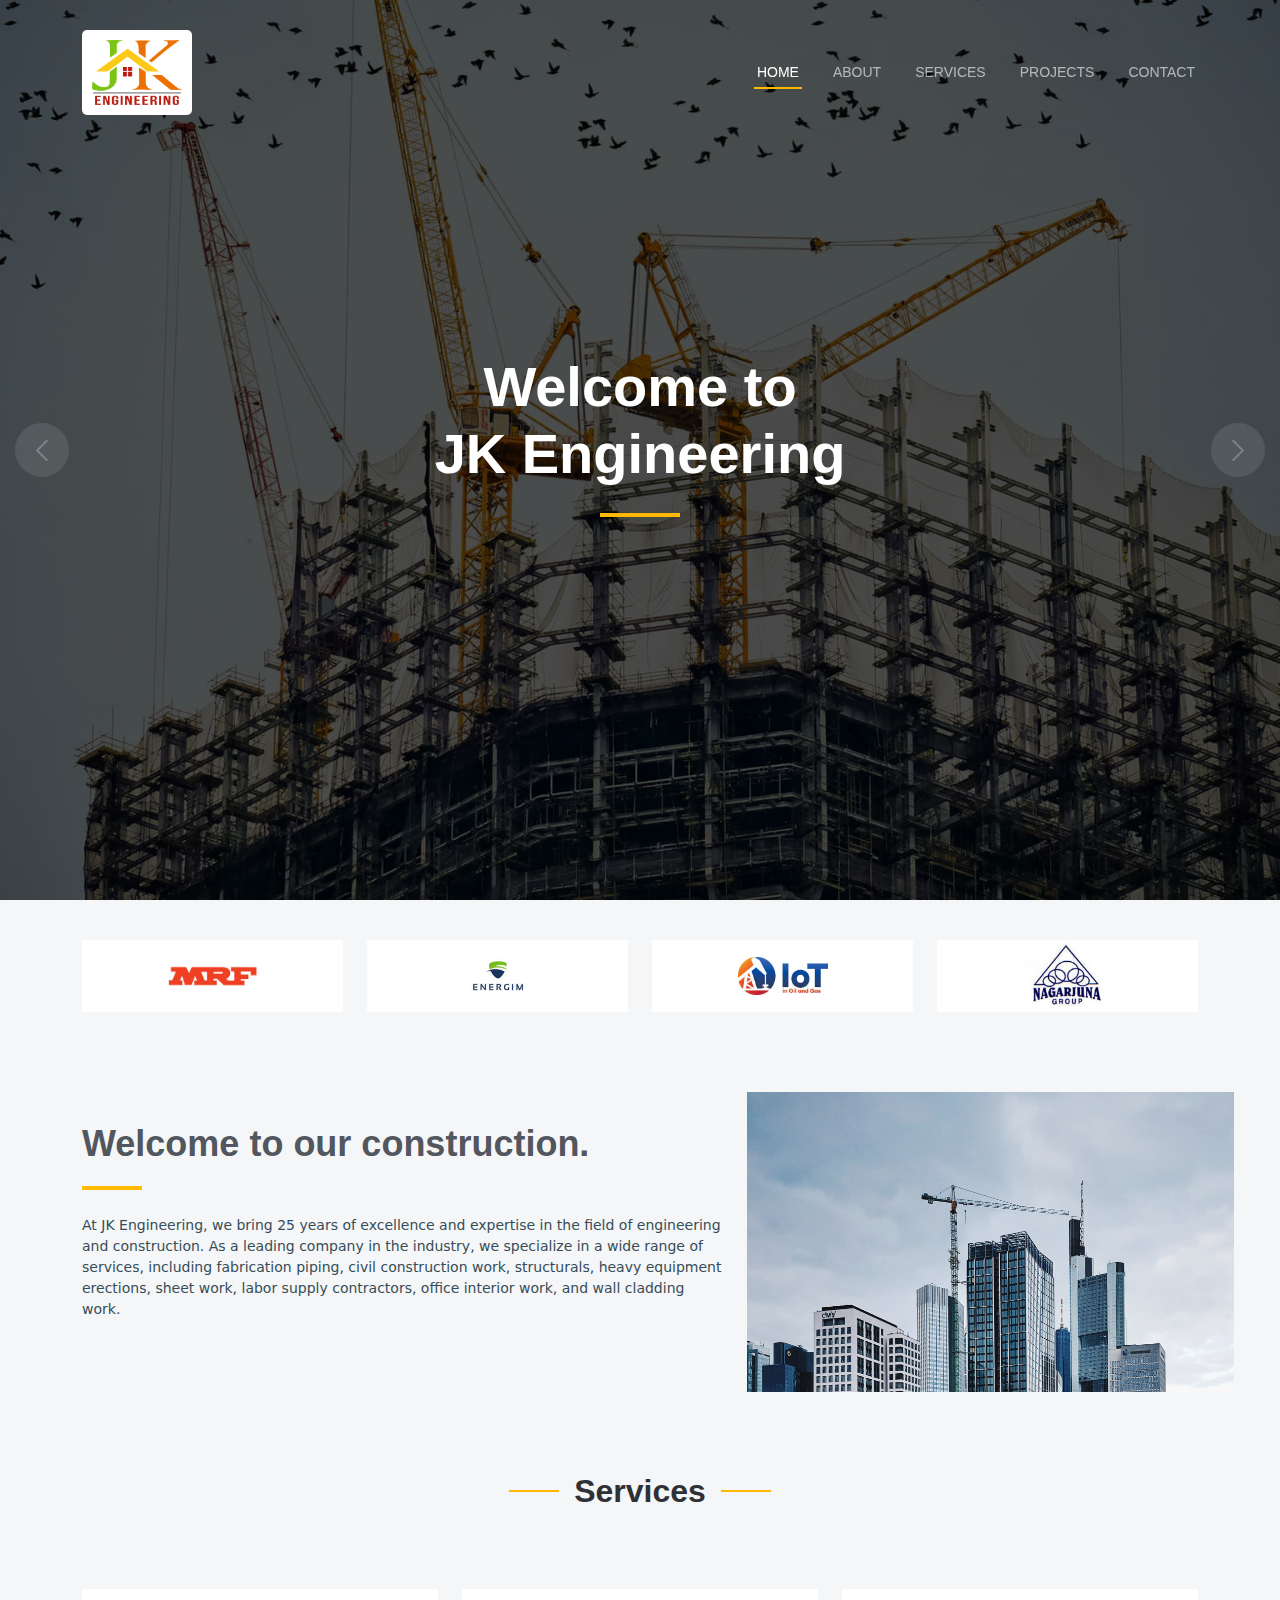
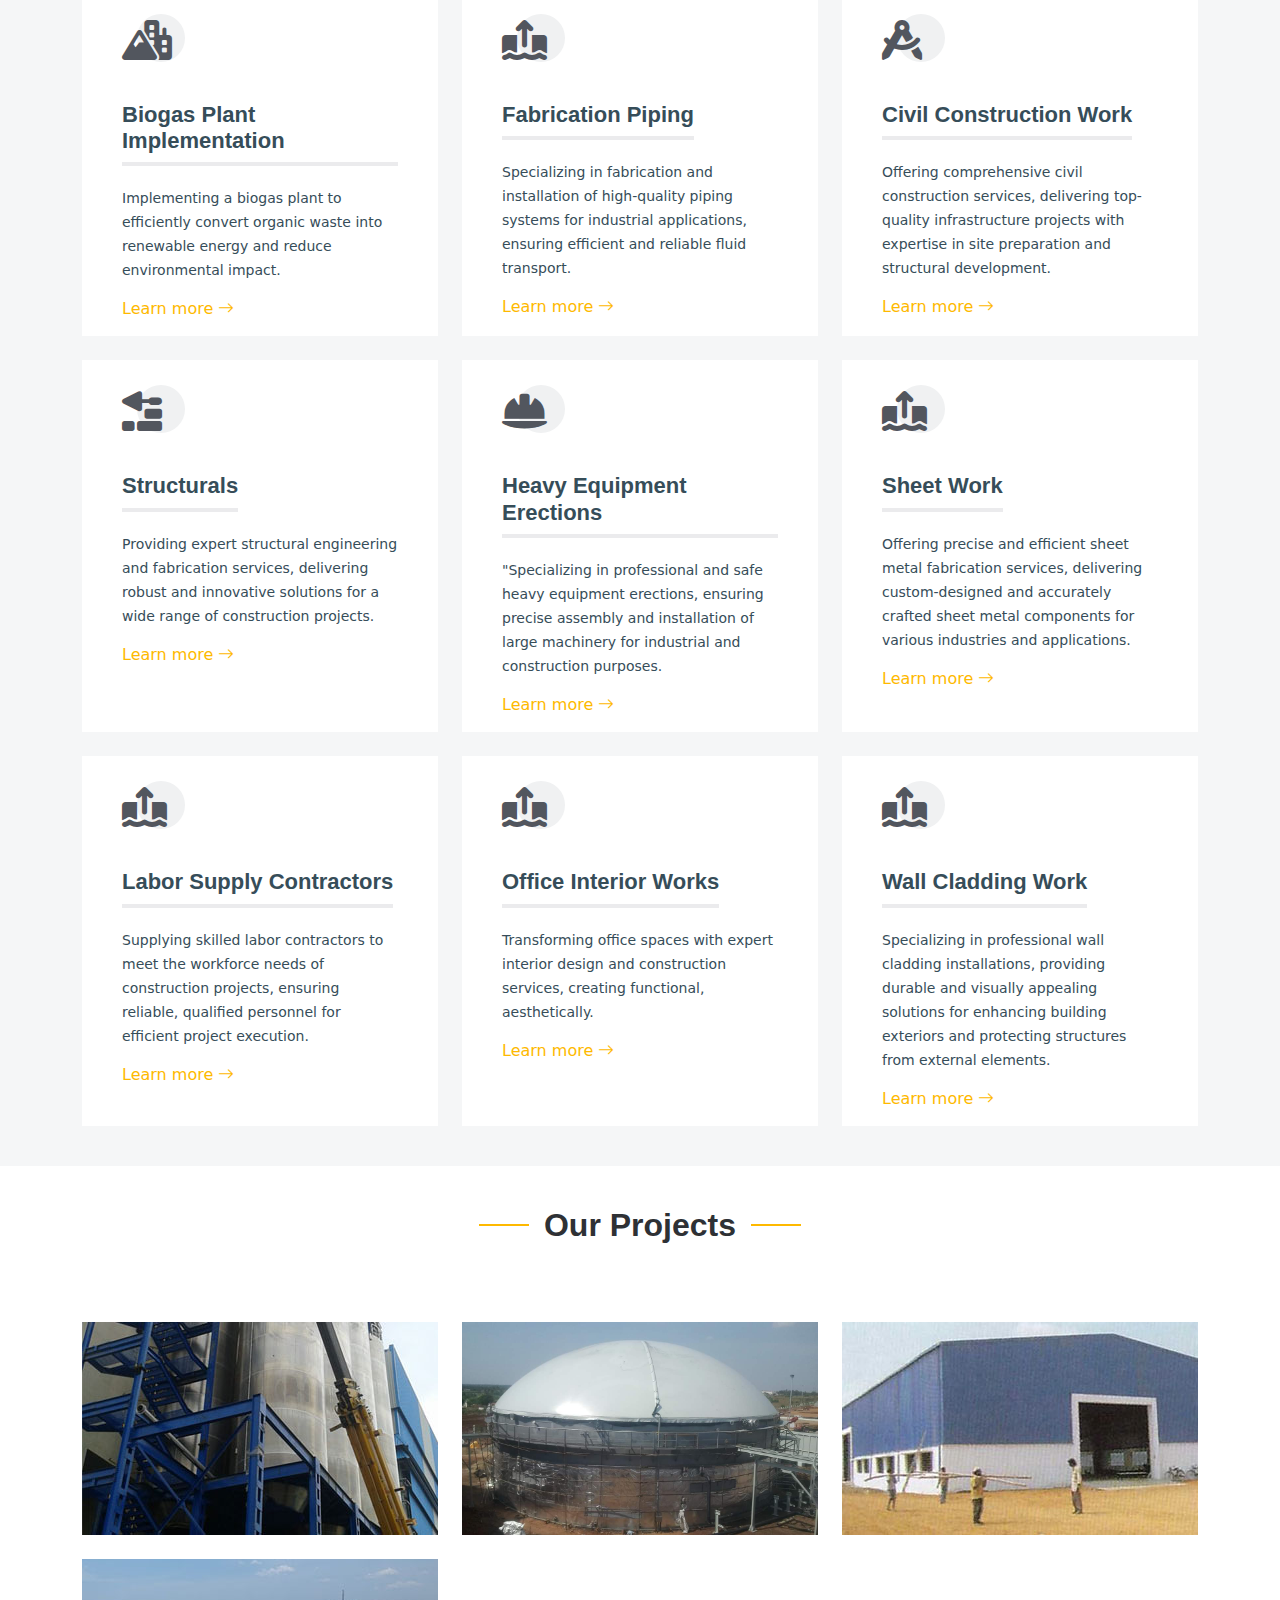
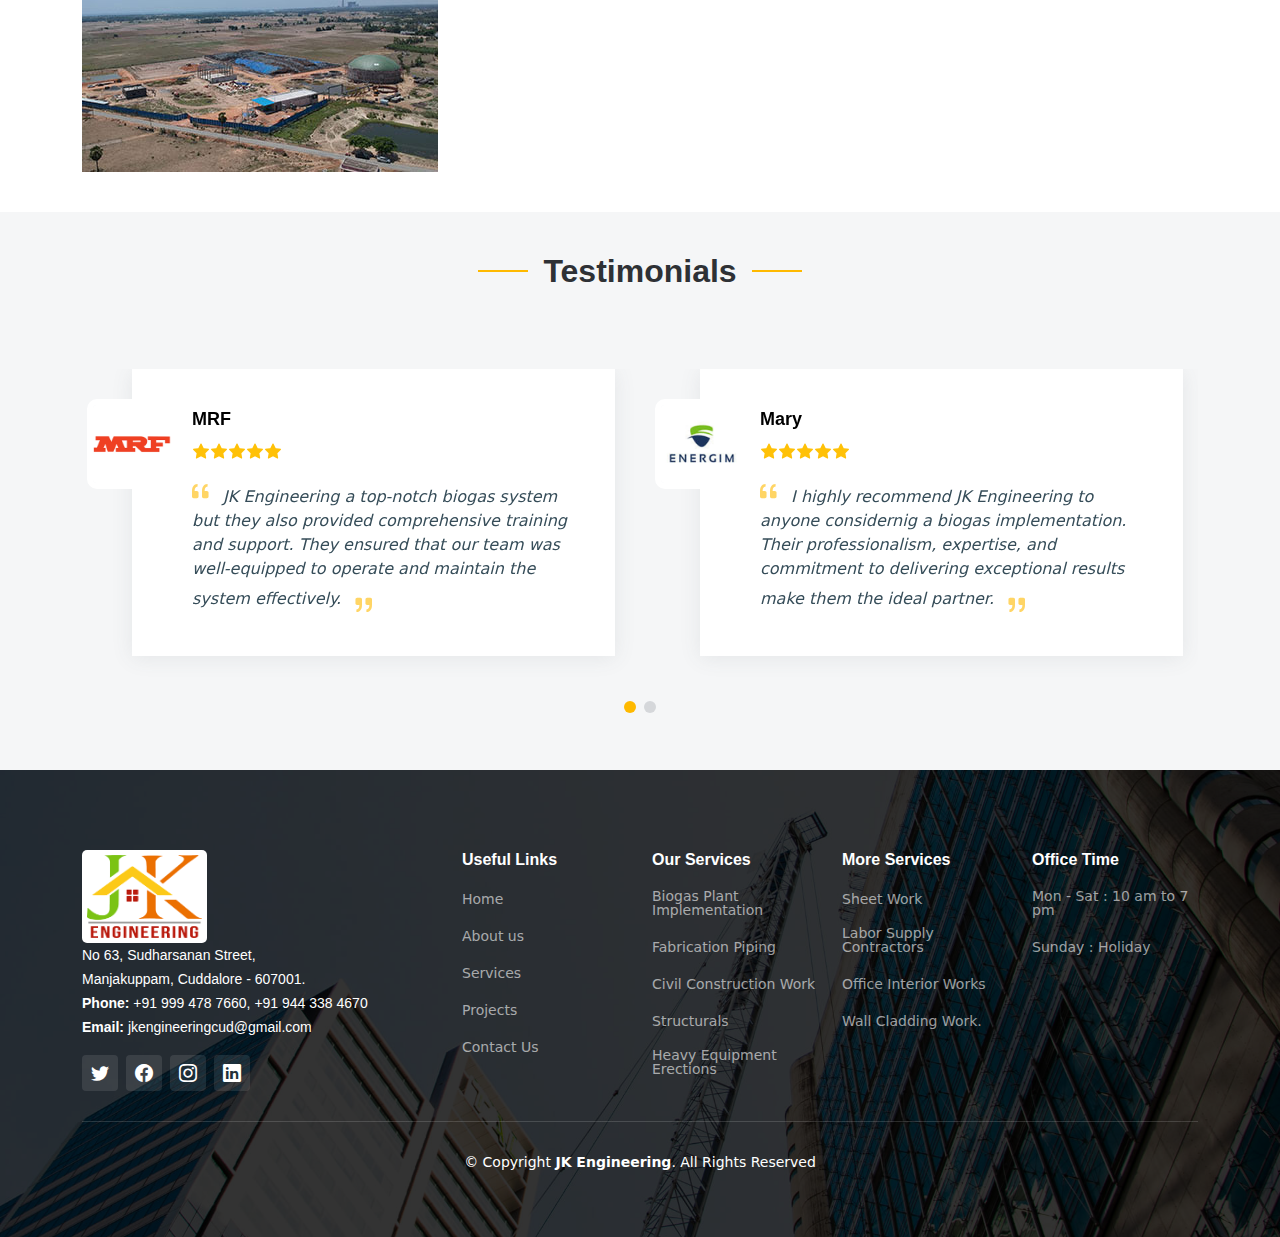
==== index.html @ 53401a97 "move files" ====
<!DOCTYPE html>
<html lang="en">

<head>
  <meta charset="utf-8">
  <meta content="width=device-width, initial-scale=1.0" name="viewport">
  <title>JK</title>
  <link href="assets/img/JK Engineering logo.png" rel="icon">
  <link href="assets/css/bootstrap.min.css" rel="stylesheet">
  <link href="assets/css/bootstrap-icons.css" rel="stylesheet">
  <link href="assets/css/fontawesome-free/css/all.min.css" rel="stylesheet">
  <link href="assets/css/swiper-bundle.min.css" rel="stylesheet">
  <link href="assets/css/main.css" rel="stylesheet">
</head>

<body>

  <header id="header" class="header d-flex align-items-center">
    <div class="container-fluid container-xl d-flex align-items-center justify-content-between">

      <a href="index.html" class="logo d-flex align-items-center">
        <img src="assets/img/JK Engineering logo.png" alt="">
      </a>

      <i class="mobile-nav-toggle mobile-nav-show bi bi-list"></i>
      <i class="mobile-nav-toggle mobile-nav-hide d-none bi bi-x"></i>
      <nav id="navbar" class="navbar">
        <ul>
          <li><a href="index.html" class="active">Home</a></li>
          <li><a href="about.html">About</a></li>
          <li><a href="services.html">Services</a></li>
          <li><a href="projects.html">Projects</a></li>
          <li><a href="contact.html">Contact</a></li>
        </ul>
      </nav>
    </div>
  </header>

  <section id="hero" class="hero">
    <div class="info d-flex align-items-center">
      <div class="container">
        <div class="row justify-content-center">
          <div class="col-lg-6 text-center">
            <h2>Welcome to <br /> <span>JK Engineering</span></h2>
          </div>
        </div>
      </div>
    </div>

    <div id="carousel" class="carousel slide" data-bs-ride="carousel" data-bs-interval="5000">
      <div class="carousel-item active" style="background-image: url(assets/img/banner/banner1.jpg)">
      </div>
      <div class="carousel-item" style="background-image: url(assets/img/banner/banner2.jpg)"></div>
      <div class="carousel-item" style="background-image: url(assets/img/banner/banner3.jpg)"></div>
      <div class="carousel-item" style="background-image: url(assets/img/banner/banner4.jpg)"></div>
      <div class="carousel-item" style="background-image: url(assets/img/banner/banner5.jpg)"></div>
      <a class="carousel-control-prev" href="#carousel" role="button" data-bs-slide="prev">
        <span class="carousel-control-prev-icon bi bi-chevron-left" aria-hidden="true"></span>
      </a>
      <a class="carousel-control-next" href="#carousel" role="button" data-bs-slide="next">
        <span class="carousel-control-next-icon bi bi-chevron-right" aria-hidden="true"></span>
      </a>
    </div>

  </section>

  <main id="main">

    <!-- Client Logo Start -->
    <section id="stats-counter" class="stats-counter section-bg">
      <div class="container">
        <div class="row gy-4">
          <div class="col-lg-3 col-md-6">
            <div class="stats-item d-flex align-items-center w-100 h-100 client-icon-container">
              <img src="assets/img/client/mrf.png" alt="mrf">
            </div>
          </div>

          <div class="col-lg-3 col-md-6">
            <div class="stats-item d-flex align-items-center w-100 h-100 client-icon-container">
              <img src="assets/img/client/ene.png" alt="mrf">
            </div>
          </div>

          <div class="col-lg-3 col-md-6">
            <div class="stats-item d-flex align-items-center w-100 h-100 client-icon-container">
              <img src="assets/img/client/iot.png" alt="mrf">
            </div>
          </div>

          <div class="col-lg-3 col-md-6">
            <div class="stats-item d-flex align-items-center w-100 h-100 client-icon-container">
              <img src="assets/img/client/naga.png" alt="mrf">
            </div>
          </div>
        </div>
      </div>
    </section>
    <!-- Client Logo End -->

    <section id="get-started" class="get-started section-bg">
      <div class="container">
        <div class="row justify-content-between gy-4">
          <div class="col-lg-7 d-flex">
            <div class="content">
              <h3>Welcome to our construction.</h3>
              <p> At JK Engineering, we bring 25 years of excellence and expertise in the field of engineering and
                construction. As a
                leading company in the industry, we specialize in a wide range of services, including fabrication
                piping, civil
                construction work, structurals, heavy equipment erections, sheet work, labor supply contractors, office
                interior work,
                and wall cladding work.
              </p>
            </div>
          </div>

          <div class="col-lg-5">
            <img src="assets/img/breadcrumbs-bg.jpg" alt="" style="height: 300px;object-fit: cover;">
          </div>
        </div>
      </div>
    </section>

    <!-- Our Services -->
    <section id="services" class="services section-bg">
      <div class="container">
        <div class="section-header">
          <h2>Services</h2>
        </div>

        <div class="row gy-4">
          <div class="col-lg-4 col-md-6">
            <div class="service-item  position-relative">
              <div class="icon">
                <i class="fa-solid fa-mountain-city"></i>
              </div>
              <h3>Biogas Plant Implementation
              </h3>
              <p>Implementing a biogas plant to efficiently convert organic waste into renewable energy and reduce
                environmental impact.</p>
              <a href="services.html" class="readmore stretched-link">Learn more <i class="bi bi-arrow-right"></i></a>
            </div>
          </div>

          <div class="col-lg-4 col-md-6">
            <div class="service-item position-relative">
              <div class="icon">
                <i class="fa-solid fa-arrow-up-from-ground-water"></i>
              </div>
              <h3>Fabrication Piping</h3>
              <p>Specializing in fabrication and installation of high-quality piping systems for industrial
                applications, ensuring efficient and reliable fluid transport.</p>
              <a href="services.html" class="readmore stretched-link">Learn more <i class="bi bi-arrow-right"></i></a>
            </div>
          </div>

          <div class="col-lg-4 col-md-6">
            <div class="service-item position-relative">
              <div class="icon">
                <i class="fa-solid fa-compass-drafting"></i>
              </div>
              <h3>Civil Construction Work
              </h3>
              <p>Offering comprehensive civil construction services, delivering top-quality infrastructure projects with
                expertise in site preparation and structural development.</p>
              <a href="services.html" class="readmore stretched-link">Learn more <i class="bi bi-arrow-right"></i></a>
            </div>
          </div>

          <div class="col-lg-4 col-md-6">
            <div class="service-item position-relative">
              <div class="icon">
                <i class="fa-solid fa-trowel-bricks"></i>
              </div>
              <h3>Structurals</h3>
              <p>Providing expert structural engineering and fabrication services, delivering robust and innovative
                solutions for a wide range of construction projects.</p>
              <a href="services.html" class="readmore stretched-link">Learn more <i class="bi bi-arrow-right"></i></a>
            </div>
          </div>

          <div class="col-lg-4 col-md-6">
            <div class="service-item position-relative">
              <div class="icon">
                <i class="fa-solid fa-helmet-safety"></i>
              </div>
              <h3>Heavy Equipment Erections
              </h3>
              <p>"Specializing in professional and safe heavy equipment erections, ensuring precise assembly and
                installation of large machinery for industrial and construction purposes.</p>
              <a href="services.html" class="readmore stretched-link">Learn more <i class="bi bi-arrow-right"></i></a>
            </div>
          </div>

          <div class="col-lg-4 col-md-6">
            <div class="service-item position-relative">
              <div class="icon">
                <i class="fa-solid fa-arrow-up-from-ground-water"></i>
              </div>
              <h3>Sheet Work
              </h3>
              <p>Offering precise and efficient sheet metal fabrication services, delivering custom-designed and
                accurately crafted sheet metal components for various industries and applications.</p>
              <a href="services.html" class="readmore stretched-link">Learn more <i class="bi bi-arrow-right"></i></a>
            </div>
          </div>
          <div class="col-lg-4 col-md-6">
            <div class="service-item position-relative">
              <div class="icon">
                <i class="fa-solid fa-arrow-up-from-ground-water"></i>
              </div>
              <h3>Labor Supply Contractors

              </h3>
              <p>Supplying skilled labor contractors to meet the workforce needs of construction projects, ensuring
                reliable, qualified personnel for efficient project execution.</p>
              <a href="services.html" class="readmore stretched-link">Learn more <i class="bi bi-arrow-right"></i></a>
            </div>
          </div>
          <div class="col-lg-4 col-md-6">
            <div class="service-item position-relative">
              <div class="icon">
                <i class="fa-solid fa-arrow-up-from-ground-water"></i>
              </div>
              <h3>Office Interior Works</h3>
              <p>Transforming office spaces with expert interior design and construction services, creating functional,
                aesthetically.</p>
              <a href="services.html" class="readmore stretched-link">Learn more <i class="bi bi-arrow-right"></i></a>
            </div>
          </div>
          <div class="col-lg-4 col-md-6">
            <div class="service-item position-relative">
              <div class="icon">
                <i class="fa-solid fa-arrow-up-from-ground-water"></i>
              </div>
              <h3>Wall Cladding Work
              </h3>
              <p>Specializing in professional wall cladding installations, providing durable and visually appealing
                solutions for enhancing building exteriors and protecting structures from external elements.</p>
              <a href="services.html" class="readmore stretched-link">Learn more <i class="bi bi-arrow-right"></i></a>
            </div>
          </div>
        </div>
      </div>
    </section>
    <!-- Our Services End -->

    <!-- Our Projects -->
    <section id="projects" class="projects">
      <div class="container">
        <div class="section-header">
          <h2>Our Projects</h2>
        </div>

        <div class="row gy-4 portfolio-container">
          <div class="col-lg-4 col-md-6 portfolio-item filter-construction">
            <div class="portfolio-content h-100">
              <img src="assets/img/projects/mrf-project-1.jpg" class="img-fluid" alt="">
              <div class="portfolio-info">
                <h4>MRF</h4>
                <a href="projects.html" title="More Details" class="details-link"><i class="bi bi-link-45deg"></i></a>
              </div>
            </div>
          </div>

          <div class="col-lg-4 col-md-6 portfolio-item filter-construction">
            <div class="portfolio-content h-100">
              <img src="assets/img/project.jpeg" class="img-fluid" alt="">
              <div class="portfolio-info">
                <h4>MABAGAS</h4>
                <a href="projects.html" title="More Details" class="details-link"><i class="bi bi-link-45deg"></i></a>
              </div>
            </div>
          </div>

          <div class="col-lg-4 col-md-6 portfolio-item filter-construction">
            <div class="portfolio-content h-100">
              <img src="assets/img/projects/nagarjuna-project-1.jpg" class="img-fluid" alt="">
              <div class="portfolio-info">
                <h4>NAGARJUNA GROUPS</h4>
                <a href="projects.html" title="More Details" class="details-link"><i class="bi bi-link-45deg"></i></a>
              </div>
            </div>
          </div>
          <div class="col-lg-4 col-md-6 portfolio-item filter-construction">
            <div class="portfolio-content h-100">
              <img src="assets/img/projects/enegrim-project-1.jpg" class="img-fluid" alt="">
              <div class="portfolio-info">
                <h4>ENERGIM</h4>
                <a href="projects.html" title="More Details" class="details-link"><i class="bi bi-link-45deg"></i></a>
              </div>
            </div>
          </div>
        </div>
      </div>
    </section>
    <!-- Our Projects End -->

    <!-- Testimonials Start -->
    <section id="testimonials" class="testimonials section-bg">
      <div class="container">
        <div class="section-header">
          <h2>Testimonials</h2>
        </div>

        <div class="slides-2 swiper">
          <div class="swiper-wrapper">
            <div class="swiper-slide">
              <div class="testimonial-wrap">
                <div class="testimonial-item">
                  <img src="assets/img/testimonials/mrf.jpg" class="testimonial-img" alt="">
                  <h3>MRF</h3>
                  <!-- <h4>Ceo &amp; Founder</h4> -->
                  <div class="stars">
                    <i class="bi bi-star-fill"></i><i class="bi bi-star-fill"></i><i class="bi bi-star-fill"></i><i
                      class="bi bi-star-fill"></i><i class="bi bi-star-fill"></i>
                  </div>
                  <p>
                    <i class="bi bi-quote quote-icon-left"></i>
                    JK Engineering a top-notch biogas system but they also provided comprehensive training and support.
                    They ensured that our team was well-equipped to operate and maintain the system effectively.
                    <i class="bi bi-quote quote-icon-right"></i>
                  </p>
                </div>
              </div>
            </div>

            <div class="swiper-slide">
              <div class="testimonial-wrap">
                <div class="testimonial-item">
                  <img src="assets/img/testimonials/energim.jpg" class="testimonial-img" alt="">
                  <h3>Mary</h3>
                  <!-- <h4>Designer</h4> -->
                  <div class="stars">
                    <i class="bi bi-star-fill"></i><i class="bi bi-star-fill"></i><i class="bi bi-star-fill"></i><i
                      class="bi bi-star-fill"></i><i class="bi bi-star-fill"></i>
                  </div>
                  <p>
                    <i class="bi bi-quote quote-icon-left"></i>
                    I highly recommend JK Engineering to anyone considernig a biogas implementation. Their
                    professionalism, expertise, and commitment to delivering exceptional results make them the ideal
                    partner.
                    <i class="bi bi-quote quote-icon-right"></i>
                  </p>
                </div>
              </div>
            </div>
          </div>
          <div class="swiper-pagination"></div>
        </div>
      </div>
    </section>
    <!-- Testimonials End -->

  </main>


  <footer id="footer" class="footer">
    <div class="footer-content position-relative">
      <div class="container">
        <div class="row">
          <div class="col-lg-4 col-md-6">
            <div class="footer-info">
              <a href="index.html" class="logo d-flex align-items-center">
                <img src="assets/img/JK Engineering logo.png" alt="">
              </a>
              <!-- <img src="assets/img/JK Engineering logo.png" style="height: 70px;"> -->
              <p>
                No 63, Sudharsanan Street,<br>
                Manjakuppam, Cuddalore - 607001.<br>
                <strong>Phone:</strong> +91 999 478 7660, +91 944 338 4670<br>
                <strong>Email:</strong> jkengineeringcud@gmail.com<br>
              </p>
              <div class="social-links d-flex mt-3">
                <a href="#" class="d-flex align-items-center justify-content-center"><i class="bi bi-twitter"></i></a>
                <a href="#" class="d-flex align-items-center justify-content-center"><i class="bi bi-facebook"></i></a>
                <a href="#" class="d-flex align-items-center justify-content-center"><i class="bi bi-instagram"></i></a>
                <a href="#" class="d-flex align-items-center justify-content-center"><i class="bi bi-linkedin"></i></a>
              </div>
            </div>
          </div>
          <div class="col-lg-2 col-md-3 footer-links">
            <h4>Useful Links</h4>
            <ul>
              <li><a href="#">Home</a></li>
              <li><a href="about.html">About us</a></li>
              <li><a href="services.html">Services</a></li>
              <li><a href="projects.html">Projects</a></li>
              <li><a href="contact.html">Contact Us</a></li>
            </ul>
          </div>
          <div class="col-lg-2 col-md-3 footer-links">
            <h4>Our Services</h4>
            <ul>
              <li><a href="services.html">Biogas Plant Implementation
                </a></li>
              <li><a href="services.html">Fabrication Piping
                </a></li>
              <li><a href="services.html">Civil Construction Work
                </a></li>
              <li><a href="services.html">Structurals</a></li>
              <li><a href="services.html">Heavy Equipment Erections
                </a></li>
            </ul>
          </div>
          <div class="col-lg-2 col-md-3 footer-links">
            <h4>More Services</h4>
            <ul>
              <li><a href="services.html">Sheet Work
                </a></li>
              <li><a href="services.html">Labor Supply Contractors
                </a></li>
              <li><a href="services.html">Office Interior Works
                </a></li>
              <li><a href="services.html">Wall Cladding Work.
                </a></li>
            </ul>
          </div>
          <div class="col-lg-2 col-md-3 footer-links">
            <h4>Office Time</h4>
            <ul>
              <li><a>Mon - Sat : 10 am to 7 pm</a></li>
              <li><a>Sunday : Holiday </a></li>
            </ul>
          </div>
        </div>
      </div>
    </div>

    <div class="footer-legal text-center position-relative">
      <div class="container">
        <div class="copyright">
          &copy; Copyright <strong><span>JK Engineering</span></strong>. All Rights Reserved
        </div>
        <div class="credits">
        </div>
      </div>
    </div>

  </footer>

  <a href="#" class="scroll-top d-flex align-items-center justify-content-center"><i
      class="bi bi-arrow-up-short"></i></a>

  <div id="preloader"></div>
  <script src="assets/js/bootstrap.bundle.min.js"></script>
  <script src="assets/js/glightbox.min.js"></script>
  <script src="assets/js/swiper-bundle.min.js"></script>
  <script src="assets/js/main.js"></script>

</body>

</html>
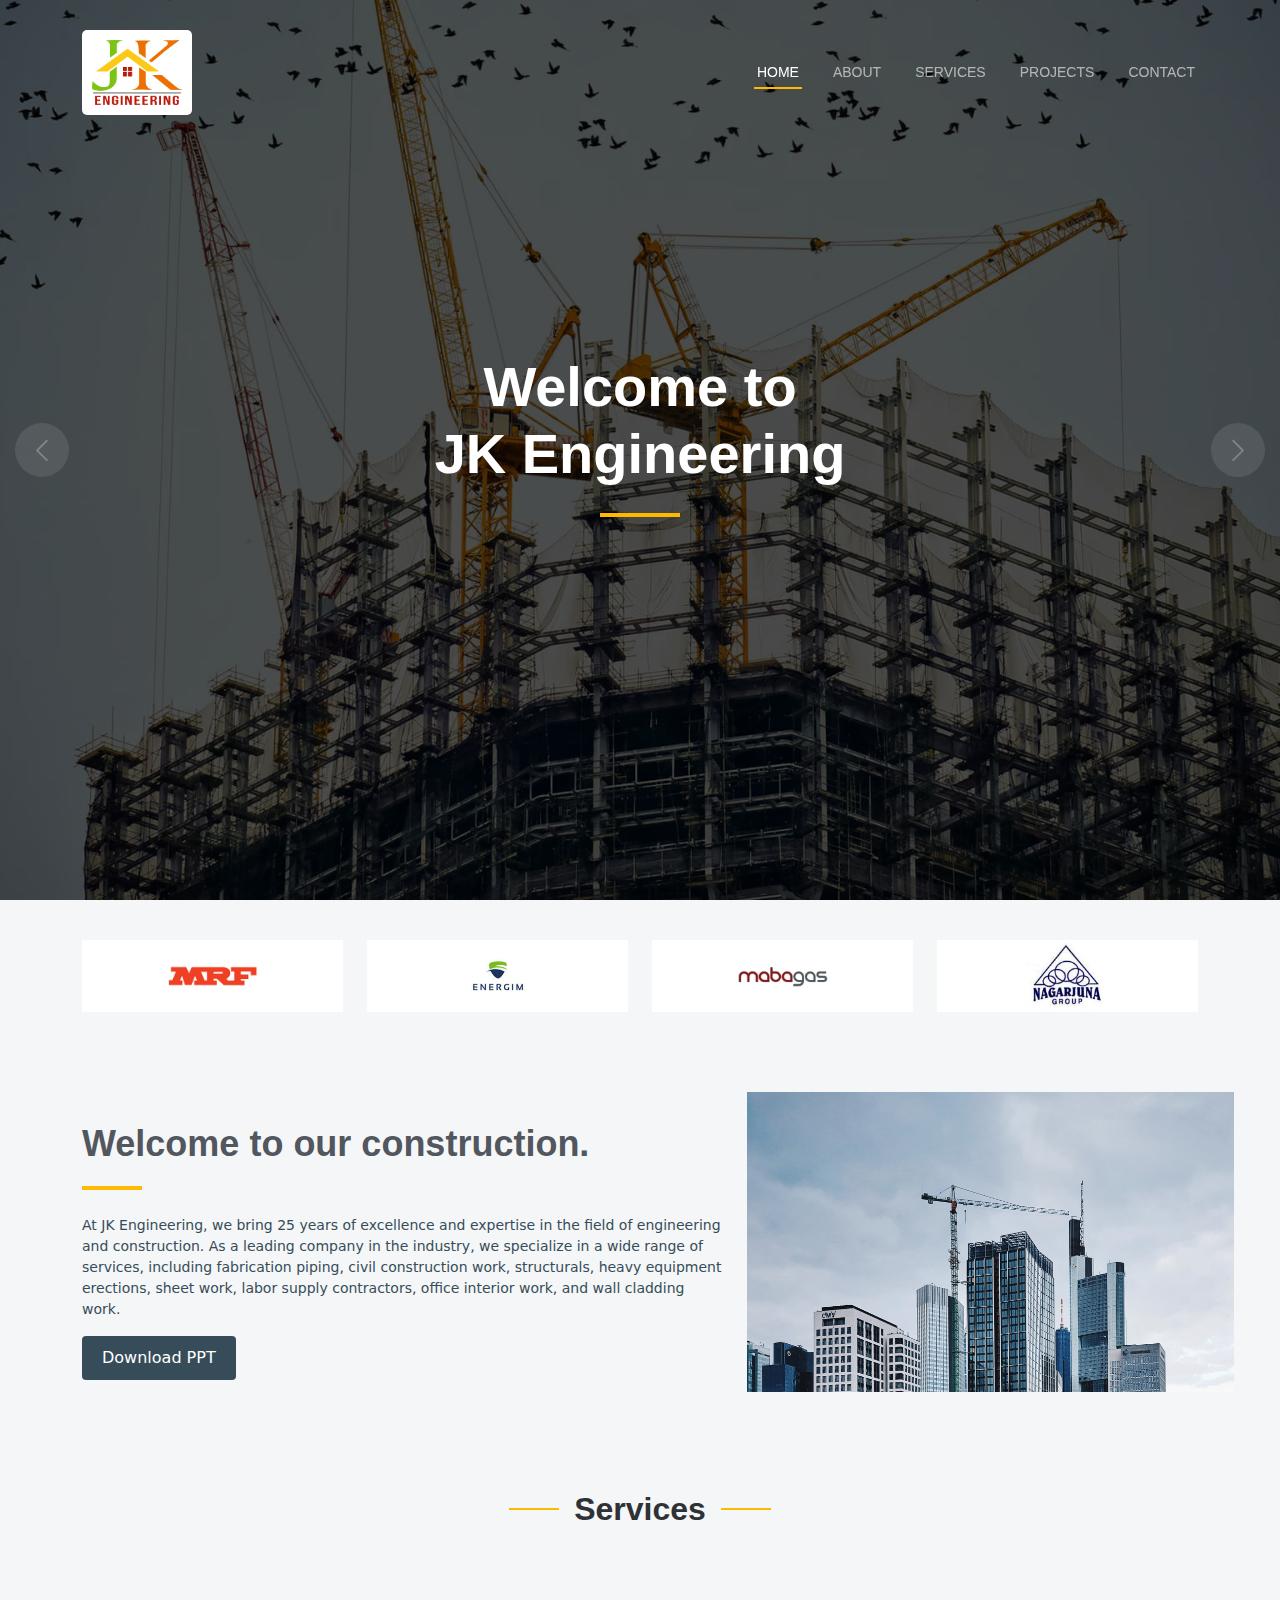
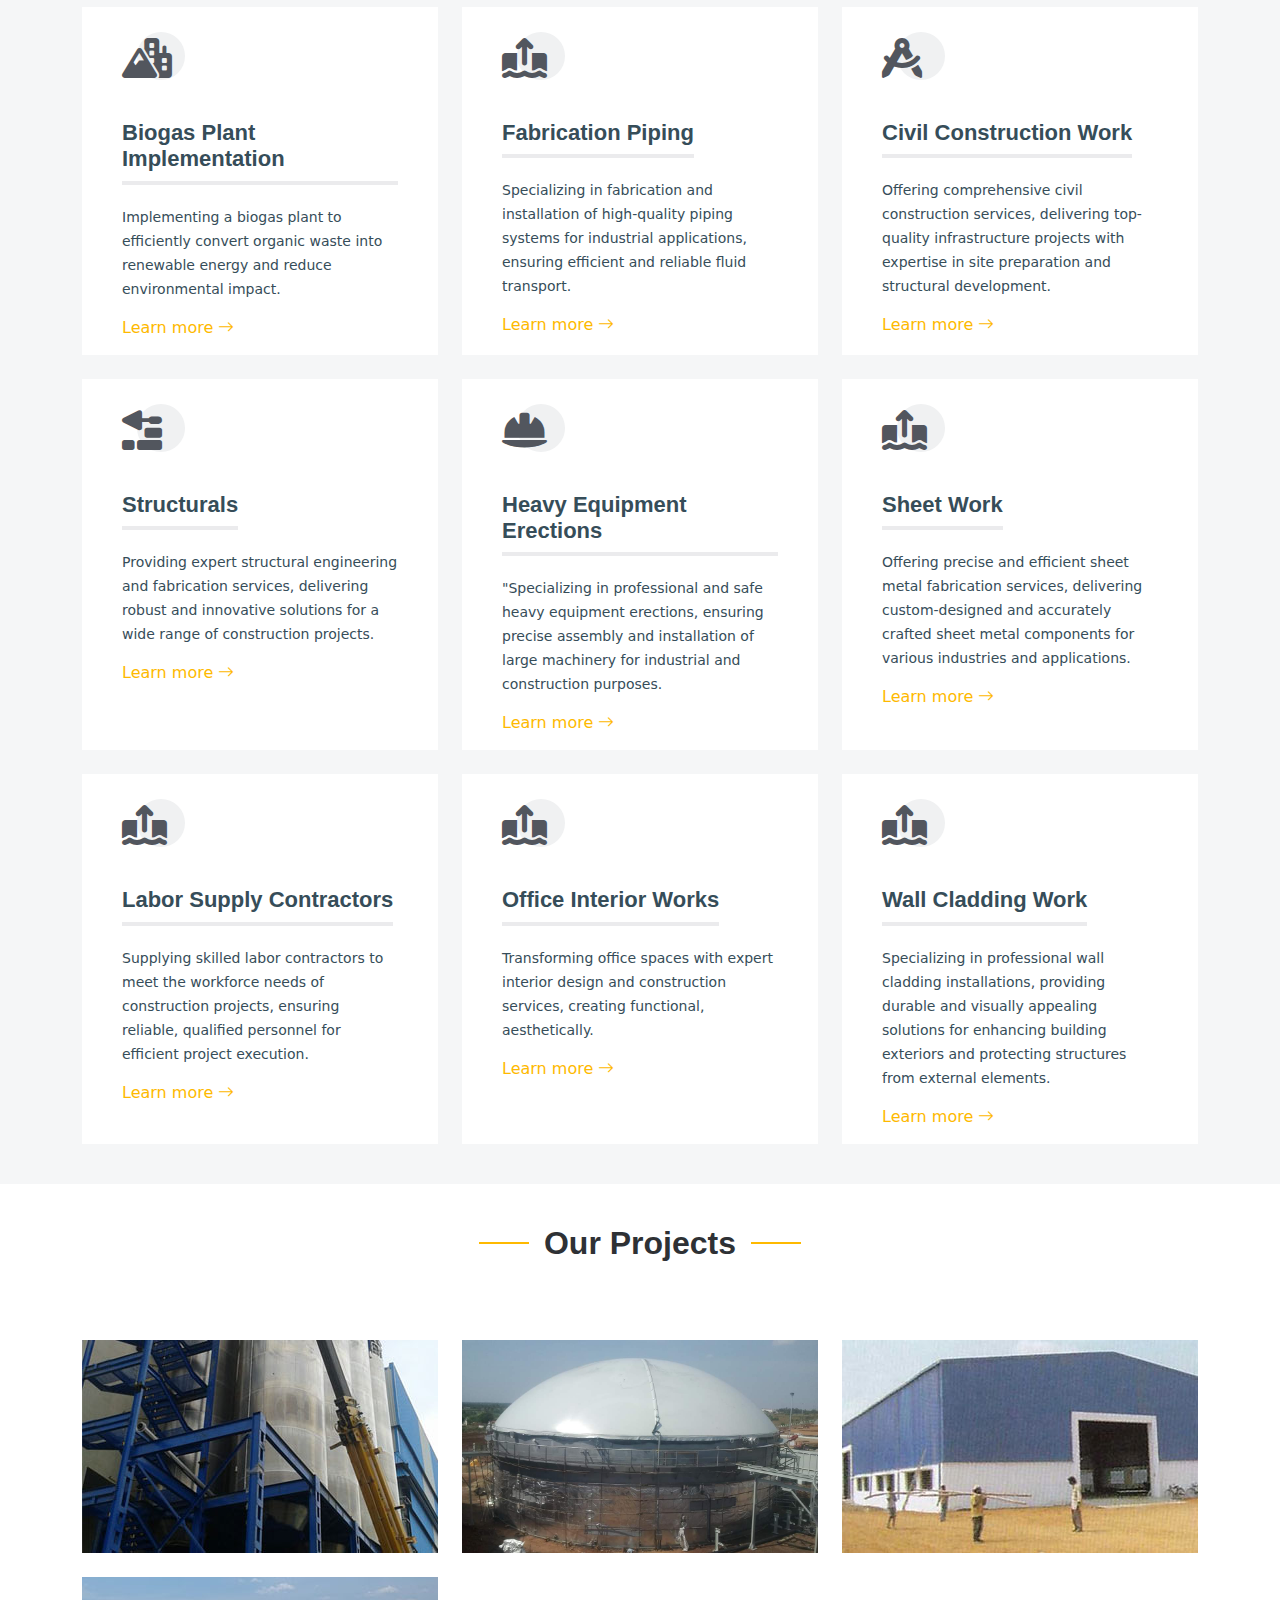
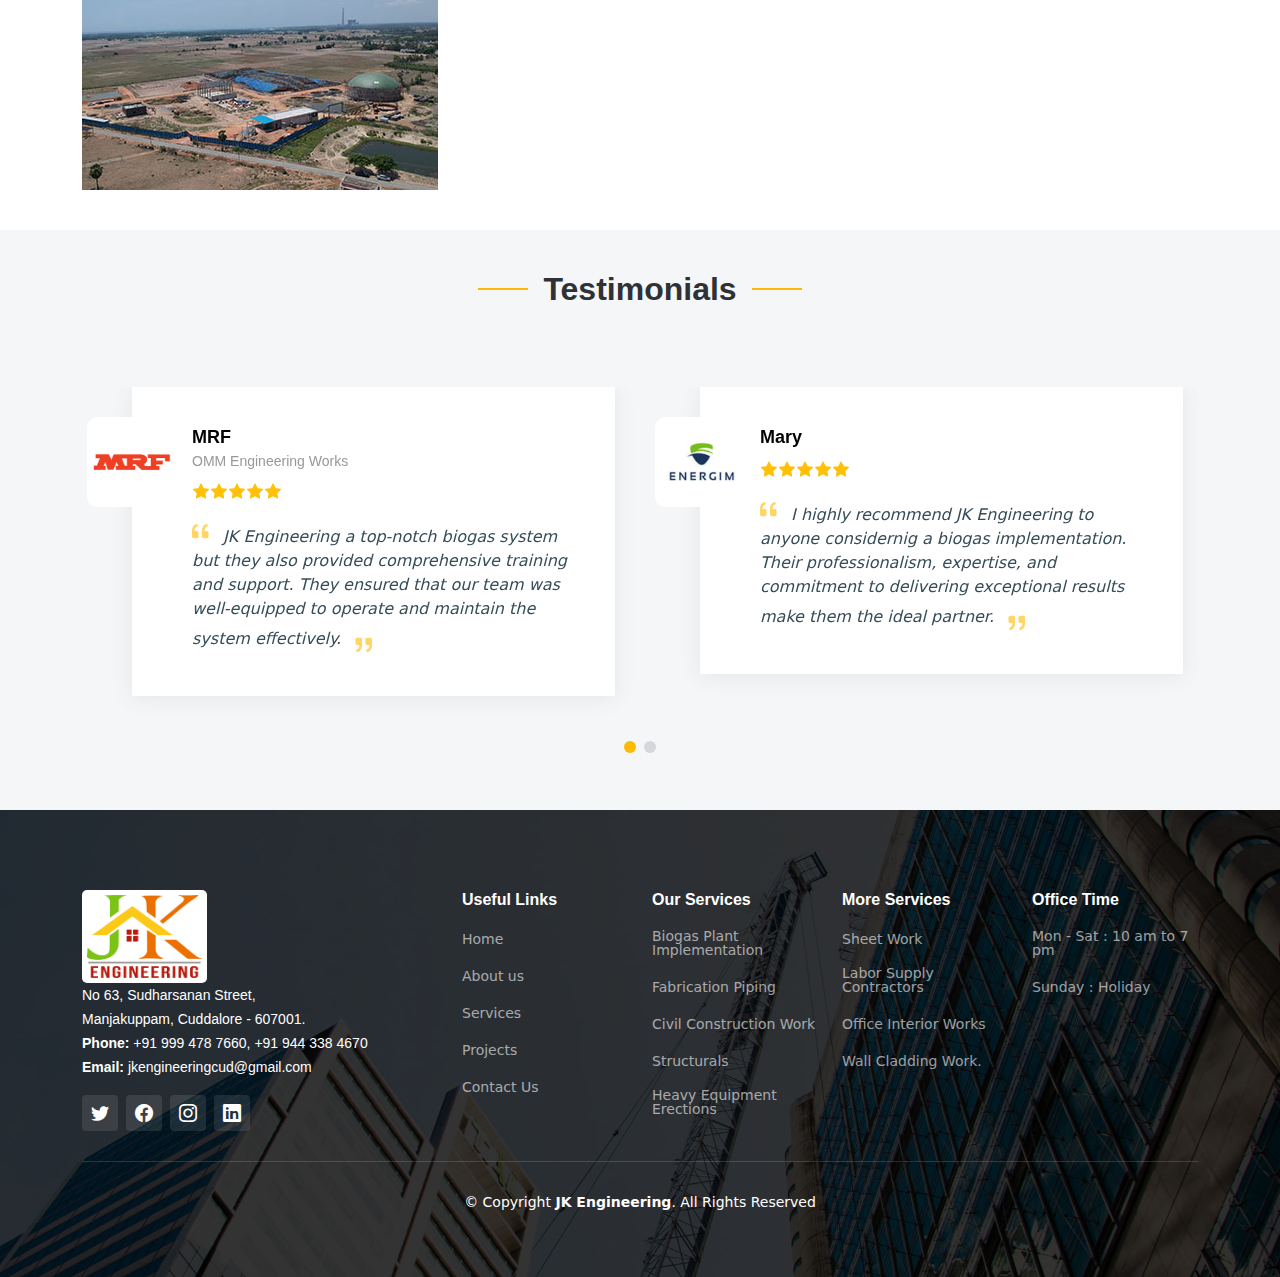
==== commit f9ac5743: "client changes" ====
--- a/index.html
+++ b/index.html
@@ -11,6 +11,7 @@
   <link href="assets/css/fontawesome-free/css/all.min.css" rel="stylesheet">
   <link href="assets/css/swiper-bundle.min.css" rel="stylesheet">
   <link href="assets/css/main.css" rel="stylesheet">
+
 </head>
 
 <body>
@@ -84,7 +85,7 @@
 
           <div class="col-lg-3 col-md-6">
             <div class="stats-item d-flex align-items-center w-100 h-100 client-icon-container">
-              <img src="assets/img/client/iot.png" alt="mrf">
+              <img src="assets/img/client/mabagas.jpg" alt="mrf">
             </div>
           </div>
 
@@ -112,6 +113,8 @@
                 interior work,
                 and wall cladding work.
               </p>
+              <button id="downloadButton"> Download PPT</button>
+              <!-- <a href="/assets/img/documents/JK-Engineering.pptx" download>s</a> -->
             </div>
           </div>
 
@@ -311,7 +314,7 @@
                 <div class="testimonial-item">
                   <img src="assets/img/testimonials/mrf.jpg" class="testimonial-img" alt="">
                   <h3>MRF</h3>
-                  <!-- <h4>Ceo &amp; Founder</h4> -->
+                  <h4>OMM Engineering Works</h4>
                   <div class="stars">
                     <i class="bi bi-star-fill"></i><i class="bi bi-star-fill"></i><i class="bi bi-star-fill"></i><i
                       class="bi bi-star-fill"></i><i class="bi bi-star-fill"></i>
@@ -451,4 +454,22 @@
 
 </body>
 
+<script>
+  document.getElementById("downloadButton").addEventListener("click", function() {
+    var fileUrl = "assets/img/documents/JK-Engineering.pptx";
+    
+    var link = document.createElement("a");
+    link.href = fileUrl;
+    link.download = "JK-Engineering.pptx";
+    
+    document.body.appendChild(link);
+    
+    link.click();
+    
+    document.body.removeChild(link);
+  });
+</script>
+
+
+
 </html>--- a/assets/css/main.css
+++ b/assets/css/main.css
@@ -1386,4 +1386,17 @@
   to {
     margin-left: -100%
   }
+}
+
+#downloadButton {
+  padding: 10px 20px;
+  background-color: var(--color-default);
+  color: white;
+  border: none;
+  border-radius: 4px;
+  cursor: pointer;
+}
+
+#downloadButton:hover {
+  background-color: var(--color-primary);
 }